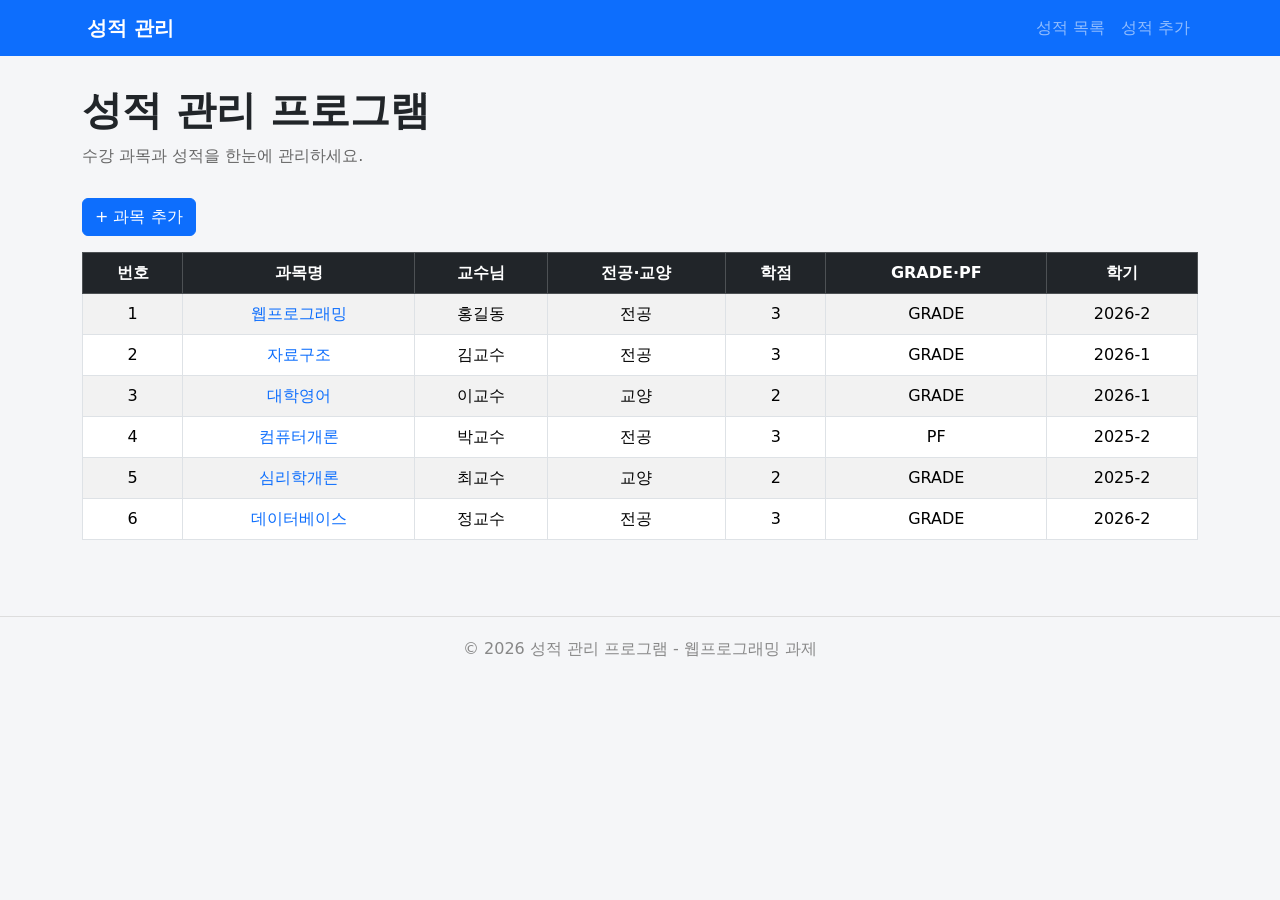
==== index.html @ 342e56bc "remove the folder" ====
<!DOCTYPE html>
<html lang="ko">
<head>
    <meta charset="UTF-8">
    <meta name="viewport" content="width=device-width, initial-scale=1.0">
    <title>성적 관리 프로그램</title>

    <!-- Bootstrap 5 CSS 연결 (CDN 방식) -->
    <link
        href="https://cdn.jsdelivr.net/npm/bootstrap@5.3.3/dist/css/bootstrap.min.css"
        rel="stylesheet">

    <!-- 내가 직접 만든 CSS 연결 -->
    <link rel="stylesheet" href="my.css">
</head>
<body>

    <!-- ================================
         Navbar (상단 네비게이션 바)
         navbar, navbar-expand-lg : 화면 크기에 따라
         메뉴가 접히거나 펼쳐지는 반응형 Navbar
    ================================= -->
    <nav class="navbar navbar-expand-lg navbar-dark bg-primary">
        <div class="container">
            <!-- 사이트 이름 -->
            <a class="navbar-brand" href="index.html">성적 관리</a>

            <!-- 모바일 화면에서 보이는 햄버거 버튼 -->
            <button class="navbar-toggler" type="button"
                data-bs-toggle="collapse" data-bs-target="#navbarMenu">
                <span class="navbar-toggler-icon"></span>
            </button>

            <!-- 메뉴 목록 -->
            <div class="collapse navbar-collapse" id="navbarMenu">
                <ul class="navbar-nav ms-auto">
                    <li class="nav-item">
                        <a class="nav-link" href="index.html">성적 목록</a>
                    </li>
                    <li class="nav-item">
                        <a class="nav-link" href="add.html">성적 추가</a>
                    </li>
                </ul>
            </div>
        </div>
    </nav>

    <!-- ================================
         container : 좌우 여백을 자동으로 만들어주는
         Bootstrap의 기본 레이아웃 박스
    ================================= -->
    <div class="container">

        <!-- 메인 제목 -->
        <h1 class="page-title">성적 관리 프로그램</h1>

        <!-- 간단한 설명 -->
        <p class="page-description">수강 과목과 성적을 한눈에 관리하세요.</p>

        <!-- 과목 추가 버튼 -->
        <a href="add.html" class="btn btn-primary mb-3">+ 과목 추가</a>

        <!-- ================================
             table-responsive : 화면이 좁아지면
             표를 좌우로 스크롤할 수 있게 해준다.
        ================================= -->
        <div class="table-responsive">

            <!-- table, table-striped(줄무늬), table-hover(마우스 효과),
                 table-bordered(테두리) : Bootstrap 표 스타일 -->
            <table class="table table-striped table-hover table-bordered">
                <thead class="table-dark">
                    <tr>
                        <th>번호</th>
                        <th>과목명</th>
                        <th>교수님</th>
                        <th>전공·교양</th>
                        <th>학점</th>
                        <th>GRADE·PF</th>
                        <th>학기</th>
                    </tr>
                </thead>
                <tbody>
                    <!-- 과목명을 클릭하면 view.html로 이동한다 -->
                    <tr>
                        <td>1</td>
                        <td><a href="view.html">웹프로그래밍</a></td>
                        <td>홍길동</td>
                        <td>전공</td>
                        <td>3</td>
                        <td>GRADE</td>
                        <td>2026-2</td>
                    </tr>
                    <tr>
                        <td>2</td>
                        <td><a href="view.html">자료구조</a></td>
                        <td>김교수</td>
                        <td>전공</td>
                        <td>3</td>
                        <td>GRADE</td>
                        <td>2026-1</td>
                    </tr>
                    <tr>
                        <td>3</td>
                        <td><a href="view.html">대학영어</a></td>
                        <td>이교수</td>
                        <td>교양</td>
                        <td>2</td>
                        <td>GRADE</td>
                        <td>2026-1</td>
                    </tr>
                    <tr>
                        <td>4</td>
                        <td><a href="view.html">컴퓨터개론</a></td>
                        <td>박교수</td>
                        <td>전공</td>
                        <td>3</td>
                        <td>PF</td>
                        <td>2025-2</td>
                    </tr>
                    <tr>
                        <td>5</td>
                        <td><a href="view.html">심리학개론</a></td>
                        <td>최교수</td>
                        <td>교양</td>
                        <td>2</td>
                        <td>GRADE</td>
                        <td>2025-2</td>
                    </tr>
                    <tr>
                        <td>6</td>
                        <td><a href="view.html">데이터베이스</a></td>
                        <td>정교수</td>
                        <td>전공</td>
                        <td>3</td>
                        <td>GRADE</td>
                        <td>2026-2</td>
                    </tr>
                </tbody>
            </table>
        </div>

    </div>

    <!-- Footer 영역 -->
    <div class="footer">
        © 2026 성적 관리 프로그램 - 웹프로그래밍 과제
    </div>

    <!-- Bootstrap JavaScript Bundle (Navbar 메뉴 작동을 위해 필요) -->
    <script src="https://cdn.jsdelivr.net/npm/bootstrap@5.3.3/dist/js/bootstrap.bundle.min.js"></script>

</body>
</html>
---- my.css ----
/* ============================================
   my.css - 성적 관리 프로그램 공통 CSS
   Bootstrap이 기본 디자인을 담당하고,
   여기서는 내가 직접 원하는 부분만 조금씩 꾸며준다.
============================================ */

/* 전체 배경색을 살짝 회색빛으로 지정 */
body {
    background-color: #f5f6f8;
}

/* 페이지 제목(예: "성적 관리 프로그램") 스타일 */
.page-title {
    margin-top: 30px;
    margin-bottom: 10px;
    font-weight: bold;
}

/* 페이지 제목 아래 설명 문구 스타일 */
.page-description {
    margin-bottom: 30px;
    color: #666666;
}

/* Navbar 글자에 약간의 여백을 준다 */
.navbar-brand {
    font-weight: bold;
    padding-left: 5px;
}

/* Table 안의 글자를 가운데 정렬 */
.table th,
.table td {
    text-align: center;
    vertical-align: middle;
}

/* Table 안에서 과목명 링크의 색상 지정 */
.table a {
    color: #0d6efd;
    text-decoration: none;
}

/* 과목명 링크에 마우스를 올렸을 때 밑줄 표시 */
.table a:hover {
    text-decoration: underline;
}

/* Card 전체에 약간의 여백과 그림자 효과 */
.card {
    margin-top: 30px;
    border: 1px solid #dddddd;
}

/* Card 제목 부분 배경색 */
.card-header {
    background-color: #e9ecef;
    font-weight: bold;
}

/* 버튼 사이에 약간의 간격을 준다 */
.btn {
    margin-right: 5px;
}

/* Form 전체 영역에 위쪽 여백을 준다 */
.form-area {
    margin-top: 30px;
    margin-bottom: 50px;
}

/* label 글자를 조금 진하게 */
label {
    font-weight: 500;
}

/* Footer 영역 스타일 */
.footer {
    margin-top: 60px;
    padding: 20px 0;
    text-align: center;
    color: #888888;
    border-top: 1px solid #dddddd;
}

/* ============================================
   Media Query (아주 간단한 예시 하나만 사용)
   화면 너비가 576px보다 작을 때 (휴대폰 화면)
   페이지 제목의 글자 크기를 조금 줄여준다.
============================================ */
@media (max-width: 576px) {
    .page-title {
        font-size: 1.5rem;
    }
}
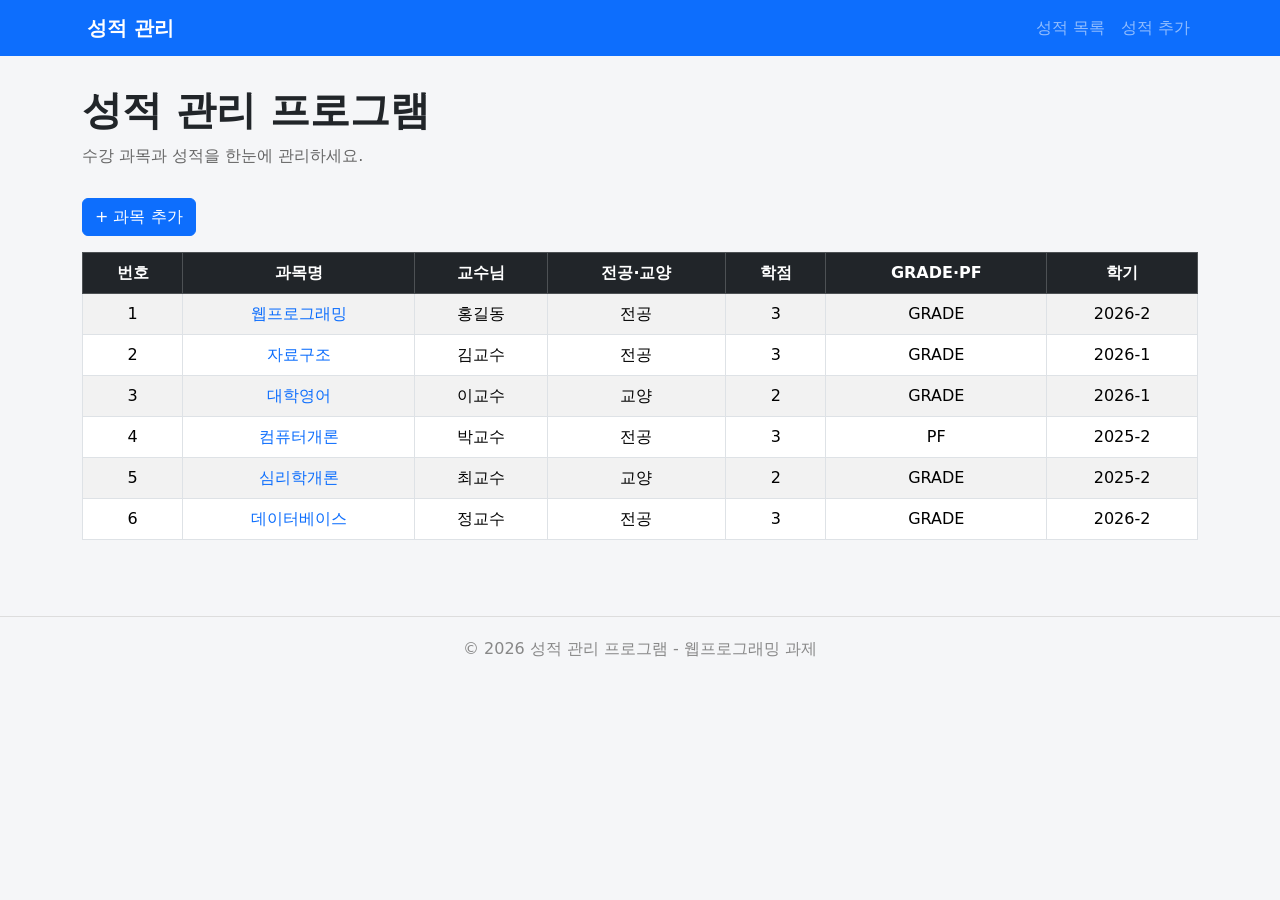
==== commit 70806fb2: "revise the file" ====
--- a/index.html
+++ b/index.html
@@ -1,4 +1,3 @@
-
 <!DOCTYPE html>
 <html lang="ko">
 <head>
@@ -6,33 +5,22 @@
     <meta name="viewport" content="width=device-width, initial-scale=1.0">
     <title>성적 관리 프로그램</title>
 
-    <!-- Bootstrap 5 CSS 연결 (CDN 방식) -->
     <link
         href="https://cdn.jsdelivr.net/npm/bootstrap@5.3.3/dist/css/bootstrap.min.css"
         rel="stylesheet">
 
-    <!-- 내가 직접 만든 CSS 연결 -->
     <link rel="stylesheet" href="my.css">
 </head>
 <body>
 
-    <!-- ================================
-         Navbar (상단 네비게이션 바)
-         navbar, navbar-expand-lg : 화면 크기에 따라
-         메뉴가 접히거나 펼쳐지는 반응형 Navbar
-    ================================= -->
+    <!-- Navbar -->
     <nav class="navbar navbar-expand-lg navbar-dark bg-primary">
         <div class="container">
-            <!-- 사이트 이름 -->
             <a class="navbar-brand" href="index.html">성적 관리</a>
-
-            <!-- 모바일 화면에서 보이는 햄버거 버튼 -->
             <button class="navbar-toggler" type="button"
                 data-bs-toggle="collapse" data-bs-target="#navbarMenu">
                 <span class="navbar-toggler-icon"></span>
             </button>
-
-            <!-- 메뉴 목록 -->
             <div class="collapse navbar-collapse" id="navbarMenu">
                 <ul class="navbar-nav ms-auto">
                     <li class="nav-item">
@@ -46,29 +34,14 @@
         </div>
     </nav>
 
-    <!-- ================================
-         container : 좌우 여백을 자동으로 만들어주는
-         Bootstrap의 기본 레이아웃 박스
-    ================================= -->
     <div class="container">
 
-        <!-- 메인 제목 -->
         <h1 class="page-title">성적 관리 프로그램</h1>
-
-        <!-- 간단한 설명 -->
         <p class="page-description">수강 과목과 성적을 한눈에 관리하세요.</p>
 
-        <!-- 과목 추가 버튼 -->
         <a href="add.html" class="btn btn-primary mb-3">+ 과목 추가</a>
 
-        <!-- ================================
-             table-responsive : 화면이 좁아지면
-             표를 좌우로 스크롤할 수 있게 해준다.
-        ================================= -->
         <div class="table-responsive">
-
-            <!-- table, table-striped(줄무늬), table-hover(마우스 효과),
-                 table-bordered(테두리) : Bootstrap 표 스타일 -->
             <table class="table table-striped table-hover table-bordered">
                 <thead class="table-dark">
                     <tr>
@@ -81,75 +54,79 @@
                         <th>학기</th>
                     </tr>
                 </thead>
-                <tbody>
-                    <!-- 과목명을 클릭하면 view.html로 이동한다 -->
-                    <tr>
-                        <td>1</td>
-                        <td><a href="view.html">웹프로그래밍</a></td>
-                        <td>홍길동</td>
-                        <td>전공</td>
-                        <td>3</td>
-                        <td>GRADE</td>
-                        <td>2026-2</td>
-                    </tr>
-                    <tr>
-                        <td>2</td>
-                        <td><a href="view.html">자료구조</a></td>
-                        <td>김교수</td>
-                        <td>전공</td>
-                        <td>3</td>
-                        <td>GRADE</td>
-                        <td>2026-1</td>
-                    </tr>
-                    <tr>
-                        <td>3</td>
-                        <td><a href="view.html">대학영어</a></td>
-                        <td>이교수</td>
-                        <td>교양</td>
-                        <td>2</td>
-                        <td>GRADE</td>
-                        <td>2026-1</td>
-                    </tr>
-                    <tr>
-                        <td>4</td>
-                        <td><a href="view.html">컴퓨터개론</a></td>
-                        <td>박교수</td>
-                        <td>전공</td>
-                        <td>3</td>
-                        <td>PF</td>
-                        <td>2025-2</td>
-                    </tr>
-                    <tr>
-                        <td>5</td>
-                        <td><a href="view.html">심리학개론</a></td>
-                        <td>최교수</td>
-                        <td>교양</td>
-                        <td>2</td>
-                        <td>GRADE</td>
-                        <td>2025-2</td>
-                    </tr>
-                    <tr>
-                        <td>6</td>
-                        <td><a href="view.html">데이터베이스</a></td>
-                        <td>정교수</td>
-                        <td>전공</td>
-                        <td>3</td>
-                        <td>GRADE</td>
-                        <td>2026-2</td>
-                    </tr>
+                <!-- 표 내용은 JavaScript가 채워준다. 처음에는 비어있다. -->
+                <tbody id="gradeTableBody">
                 </tbody>
             </table>
         </div>
 
     </div>
 
-    <!-- Footer 영역 -->
     <div class="footer">
         © 2026 성적 관리 프로그램 - 웹프로그래밍 과제
     </div>
 
-    <!-- Bootstrap JavaScript Bundle (Navbar 메뉴 작동을 위해 필요) -->
     <script src="https://cdn.jsdelivr.net/npm/bootstrap@5.3.3/dist/js/bootstrap.bundle.min.js"></script>
 
+    <script>
+
+        // localStorage에 데이터가 하나도 없을 때 사용할 기본 예시 데이터
+        var defaultGrades = [
+            { id: 1, subject: "웹프로그래밍", professor: "홍길동", category: "전공", credit: 3, gradeType: "GRADE", semester: "2026-2" },
+            { id: 2, subject: "자료구조",     professor: "김교수", category: "전공", credit: 3, gradeType: "GRADE", semester: "2026-1" },
+            { id: 3, subject: "대학영어",     professor: "이교수", category: "교양", credit: 2, gradeType: "GRADE", semester: "2026-1" },
+            { id: 4, subject: "컴퓨터개론",   professor: "박교수", category: "전공", credit: 3, gradeType: "PF",    semester: "2025-2" },
+            { id: 5, subject: "심리학개론",   professor: "최교수", category: "교양", credit: 2, gradeType: "GRADE", semester: "2025-2" },
+            { id: 6, subject: "데이터베이스", professor: "정교수", category: "전공", credit: 3, gradeType: "GRADE", semester: "2026-2" }
+        ];
+
+        // localStorage에서 성적 데이터를 가져오는 함수
+        function getGrades() {
+            var data = localStorage.getItem("grades");
+
+            // 저장된 데이터가 없으면 기본 데이터를 저장하고 반환한다
+            if (data === null) {
+                saveGrades(defaultGrades);
+                return defaultGrades;
+            }
+
+            // JSON 문자열을 다시 배열로 바꿔서 반환한다
+            return JSON.parse(data);
+        }
+
+        // 배열을 localStorage에 저장하는 함수
+        function saveGrades(grades) {
+            localStorage.setItem("grades", JSON.stringify(grades));
+        }
+
+        // 화면에 표를 그리는 함수
+        function showGradeList() {
+            var grades = getGrades();
+            var tbody = document.getElementById("gradeTableBody");
+
+            var html = "";
+
+            for (var i = 0; i < grades.length; i++) {
+                var g = grades[i];
+
+                html += "<tr>";
+                html += "<td>" + g.id + "</td>";
+                html += "<td><a href='view.html?id=" + g.id + "'>" + g.subject + "</a></td>";
+                html += "<td>" + g.professor + "</td>";
+                html += "<td>" + g.category + "</td>";
+                html += "<td>" + g.credit + "</td>";
+                html += "<td>" + g.gradeType + "</td>";
+                html += "<td>" + g.semester + "</td>";
+                html += "</tr>";
+            }
+
+            tbody.innerHTML = html;
+        }
+
+        // 페이지가 열리면 바로 표를 그린다
+        showGradeList();
+
+    </script>
+
 </body>
-</html>
+</html>
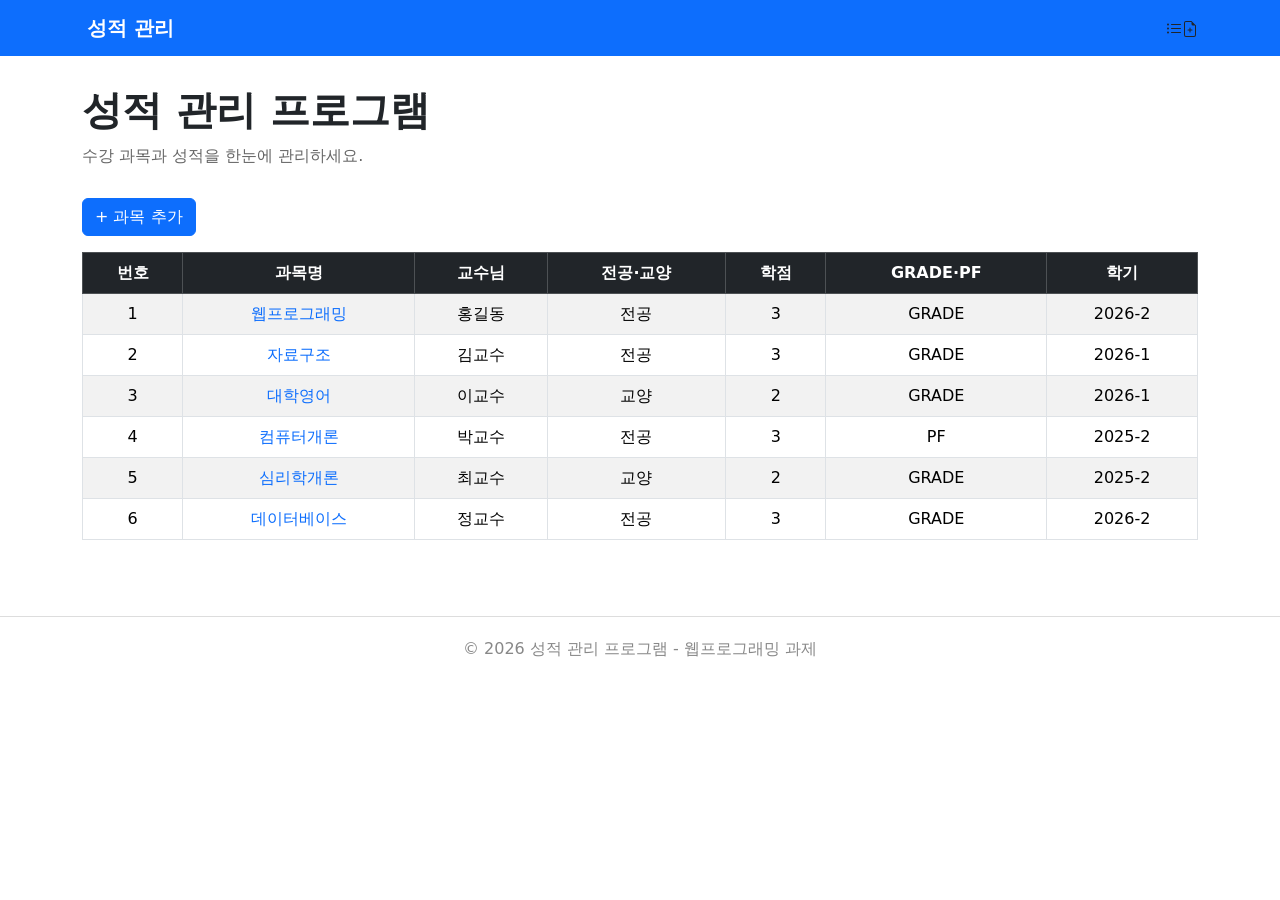
==== commit 5e95c07a: "add the icon" ====
--- a/index.html
+++ b/index.html
@@ -1,33 +1,49 @@
 <!DOCTYPE html>
 <html lang="ko">
+
 <head>
     <meta charset="UTF-8">
     <meta name="viewport" content="width=device-width, initial-scale=1.0">
     <title>성적 관리 프로그램</title>
 
-    <link
-        href="https://cdn.jsdelivr.net/npm/bootstrap@5.3.3/dist/css/bootstrap.min.css"
-        rel="stylesheet">
+    <link href="https://cdn.jsdelivr.net/npm/bootstrap@5.3.3/dist/css/bootstrap.min.css" rel="stylesheet">
 
     <link rel="stylesheet" href="my.css">
+    <link href="https://cdn.jsdelivr.net/npm/bootstrap@5.3.8/dist/css/bootstrap.min.css" rel="stylesheet"
+        integrity="sha384-sRIl4kxILFvY47J16cr9ZwB07vP4J8+LH7qKQnuqkuIAvNWLzeN8tE5YBujZqJLB" crossorigin="anonymous">
 </head>
+
 <body>
+    <script src="https://cdn.jsdelivr.net/npm/bootstrap@5.3.8/dist/js/bootstrap.bundle.min.js"
+        integrity="sha384-FKyoEForCGlyvwx9Hj09JcYn3nv7wiPVlz7YYwJrWVcXK/BmnVDxM+D2scQbITxI"
+        crossorigin="anonymous"></script>
 
     <!-- Navbar -->
     <nav class="navbar navbar-expand-lg navbar-dark bg-primary">
         <div class="container">
             <a class="navbar-brand" href="index.html">성적 관리</a>
-            <button class="navbar-toggler" type="button"
-                data-bs-toggle="collapse" data-bs-target="#navbarMenu">
+            <button class="navbar-toggler" type="button" data-bs-toggle="collapse" data-bs-target="#navbarMenu">
                 <span class="navbar-toggler-icon"></span>
             </button>
             <div class="collapse navbar-collapse" id="navbarMenu">
                 <ul class="navbar-nav ms-auto">
                     <li class="nav-item">
-                        <a class="nav-link" href="index.html">성적 목록</a>
+                        
+                        <svg xmlns="http://www.w3.org/2000/svg" width="16" height="16" fill="currentColor"
+                            class="bi bi-list-ul" viewBox="0 0 16 16">
+                            <path fill-rule="evenodd"
+                                d="M5 11.5a.5.5 0 0 1 .5-.5h9a.5.5 0 0 1 0 1h-9a.5.5 0 0 1-.5-.5m0-4a.5.5 0 0 1 .5-.5h9a.5.5 0 0 1 0 1h-9a.5.5 0 0 1-.5-.5m0-4a.5.5 0 0 1 .5-.5h9a.5.5 0 0 1 0 1h-9a.5.5 0 0 1-.5-.5m-3 1a1 1 0 1 0 0-2 1 1 0 0 0 0 2m0 4a1 1 0 1 0 0-2 1 1 0 0 0 0 2m0 4a1 1 0 1 0 0-2 1 1 0 0 0 0 2" />
+                        </svg>
                     </li>
                     <li class="nav-item">
-                        <a class="nav-link" href="add.html">성적 추가</a>
+                        
+                        <svg xmlns="http://www.w3.org/2000/svg" width="16" height="16" fill="currentColor"
+                            class="bi bi-file-earmark-plus" viewBox="0 0 16 16">
+                            <path
+                                d="M8 6.5a.5.5 0 0 1 .5.5v1.5H10a.5.5 0 0 1 0 1H8.5V11a.5.5 0 0 1-1 0V9.5H6a.5.5 0 0 1 0-1h1.5V7a.5.5 0 0 1 .5-.5" />
+                            <path
+                                d="M14 4.5V14a2 2 0 0 1-2 2H4a2 2 0 0 1-2-2V2a2 2 0 0 1 2-2h5.5zm-3 0A1.5 1.5 0 0 1 9.5 3V1H4a1 1 0 0 0-1 1v12a1 1 0 0 0 1 1h8a1 1 0 0 0 1-1V4.5z" />
+                        </svg>
                     </li>
                 </ul>
             </div>
@@ -73,10 +89,10 @@
         // localStorage에 데이터가 하나도 없을 때 사용할 기본 예시 데이터
         var defaultGrades = [
             { id: 1, subject: "웹프로그래밍", professor: "홍길동", category: "전공", credit: 3, gradeType: "GRADE", semester: "2026-2" },
-            { id: 2, subject: "자료구조",     professor: "김교수", category: "전공", credit: 3, gradeType: "GRADE", semester: "2026-1" },
-            { id: 3, subject: "대학영어",     professor: "이교수", category: "교양", credit: 2, gradeType: "GRADE", semester: "2026-1" },
-            { id: 4, subject: "컴퓨터개론",   professor: "박교수", category: "전공", credit: 3, gradeType: "PF",    semester: "2025-2" },
-            { id: 5, subject: "심리학개론",   professor: "최교수", category: "교양", credit: 2, gradeType: "GRADE", semester: "2025-2" },
+            { id: 2, subject: "자료구조", professor: "김교수", category: "전공", credit: 3, gradeType: "GRADE", semester: "2026-1" },
+            { id: 3, subject: "대학영어", professor: "이교수", category: "교양", credit: 2, gradeType: "GRADE", semester: "2026-1" },
+            { id: 4, subject: "컴퓨터개론", professor: "박교수", category: "전공", credit: 3, gradeType: "PF", semester: "2025-2" },
+            { id: 5, subject: "심리학개론", professor: "최교수", category: "교양", credit: 2, gradeType: "GRADE", semester: "2025-2" },
             { id: 6, subject: "데이터베이스", professor: "정교수", category: "전공", credit: 3, gradeType: "GRADE", semester: "2026-2" }
         ];
 
@@ -129,4 +145,5 @@
     </script>
 
 </body>
+
 </html>
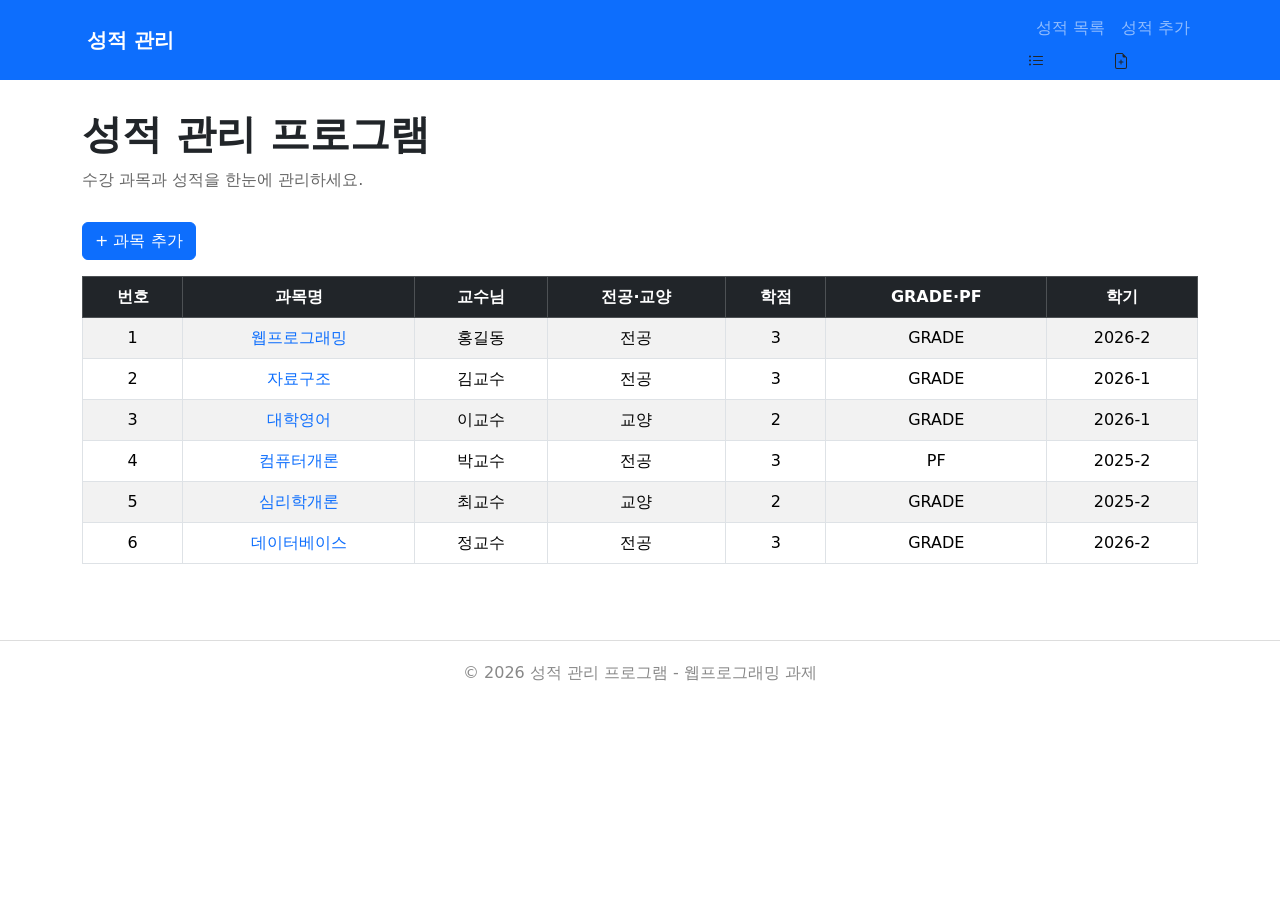
==== commit ff93d4b9: "revise the icon" ====
--- a/index.html
+++ b/index.html
@@ -28,7 +28,7 @@
             <div class="collapse navbar-collapse" id="navbarMenu">
                 <ul class="navbar-nav ms-auto">
                     <li class="nav-item">
-                        
+                        <a class="nav-link" href="index.html">성적 목록</a>
                         <svg xmlns="http://www.w3.org/2000/svg" width="16" height="16" fill="currentColor"
                             class="bi bi-list-ul" viewBox="0 0 16 16">
                             <path fill-rule="evenodd"
@@ -36,7 +36,7 @@
                         </svg>
                     </li>
                     <li class="nav-item">
-                        
+                        <a class="nav-link" href="add.html">성적 추가</a>
                         <svg xmlns="http://www.w3.org/2000/svg" width="16" height="16" fill="currentColor"
                             class="bi bi-file-earmark-plus" viewBox="0 0 16 16">
                             <path
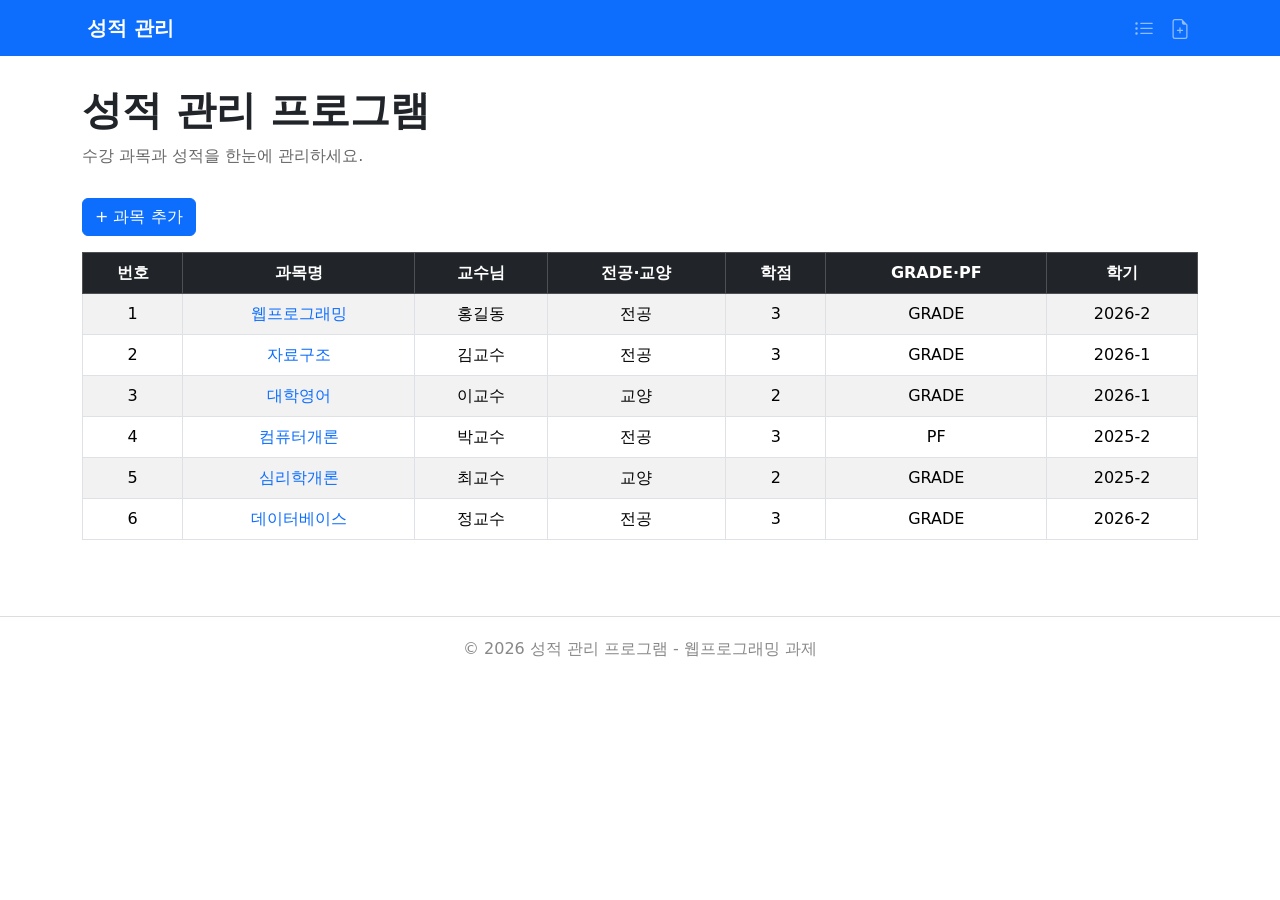
==== commit 311fb694: "rerevise the icon" ====
--- a/index.html
+++ b/index.html
@@ -28,22 +28,24 @@
             <div class="collapse navbar-collapse" id="navbarMenu">
                 <ul class="navbar-nav ms-auto">
                     <li class="nav-item">
-                        <a class="nav-link" href="index.html">성적 목록</a>
-                        <svg xmlns="http://www.w3.org/2000/svg" width="16" height="16" fill="currentColor"
-                            class="bi bi-list-ul" viewBox="0 0 16 16">
-                            <path fill-rule="evenodd"
-                                d="M5 11.5a.5.5 0 0 1 .5-.5h9a.5.5 0 0 1 0 1h-9a.5.5 0 0 1-.5-.5m0-4a.5.5 0 0 1 .5-.5h9a.5.5 0 0 1 0 1h-9a.5.5 0 0 1-.5-.5m0-4a.5.5 0 0 1 .5-.5h9a.5.5 0 0 1 0 1h-9a.5.5 0 0 1-.5-.5m-3 1a1 1 0 1 0 0-2 1 1 0 0 0 0 2m0 4a1 1 0 1 0 0-2 1 1 0 0 0 0 2m0 4a1 1 0 1 0 0-2 1 1 0 0 0 0 2" />
-                        </svg>
+                        <a class="nav-link" href="index.html">
+                            <svg xmlns="http://www.w3.org/2000/svg" width="20" height="20" fill="currentColor"
+                                class="bi bi-list-ul" viewBox="0 0 16 16">
+                                <path fill-rule="evenodd"
+                                    d="M5 11.5a.5.5 0 0 1 .5-.5h9a.5.5 0 0 1 0 1h-9a.5.5 0 0 1-.5-.5m0-4a.5.5 0 0 1 .5-.5h9a.5.5 0 0 1 0 1h-9a.5.5 0 0 1-.5-.5m0-4a.5.5 0 0 1 .5-.5h9a.5.5 0 0 1 0 1h-9a.5.5 0 0 1-.5-.5m-3 1a1 1 0 1 0 0-2 1 1 0 0 0 0 2m0 4a1 1 0 1 0 0-2 1 1 0 0 0 0 2m0 4a1 1 0 1 0 0-2 1 1 0 0 0 0 2" />
+                            </svg>
+                        </a>
                     </li>
                     <li class="nav-item">
-                        <a class="nav-link" href="add.html">성적 추가</a>
-                        <svg xmlns="http://www.w3.org/2000/svg" width="16" height="16" fill="currentColor"
-                            class="bi bi-file-earmark-plus" viewBox="0 0 16 16">
-                            <path
-                                d="M8 6.5a.5.5 0 0 1 .5.5v1.5H10a.5.5 0 0 1 0 1H8.5V11a.5.5 0 0 1-1 0V9.5H6a.5.5 0 0 1 0-1h1.5V7a.5.5 0 0 1 .5-.5" />
-                            <path
-                                d="M14 4.5V14a2 2 0 0 1-2 2H4a2 2 0 0 1-2-2V2a2 2 0 0 1 2-2h5.5zm-3 0A1.5 1.5 0 0 1 9.5 3V1H4a1 1 0 0 0-1 1v12a1 1 0 0 0 1 1h8a1 1 0 0 0 1-1V4.5z" />
-                        </svg>
+                        <a class="nav-link" href="add.html">
+                            <svg xmlns="http://www.w3.org/2000/svg" width="20" height="20" fill="currentColor"
+                                class="bi bi-file-earmark-plus" viewBox="0 0 16 16">
+                                <path
+                                    d="M8 6.5a.5.5 0 0 1 .5.5v1.5H10a.5.5 0 0 1 0 1H8.5V11a.5.5 0 0 1-1 0V9.5H6a.5.5 0 0 1 0-1h1.5V7a.5.5 0 0 1 .5-.5" />
+                                <path
+                                    d="M14 4.5V14a2 2 0 0 1-2 2H4a2 2 0 0 1-2-2V2a2 2 0 0 1 2-2h5.5zm-3 0A1.5 1.5 0 0 1 9.5 3V1H4a1 1 0 0 0-1 1v12a1 1 0 0 0 1 1h8a1 1 0 0 0 1-1V4.5z" />
+                            </svg>
+                        </a>
                     </li>
                 </ul>
             </div>
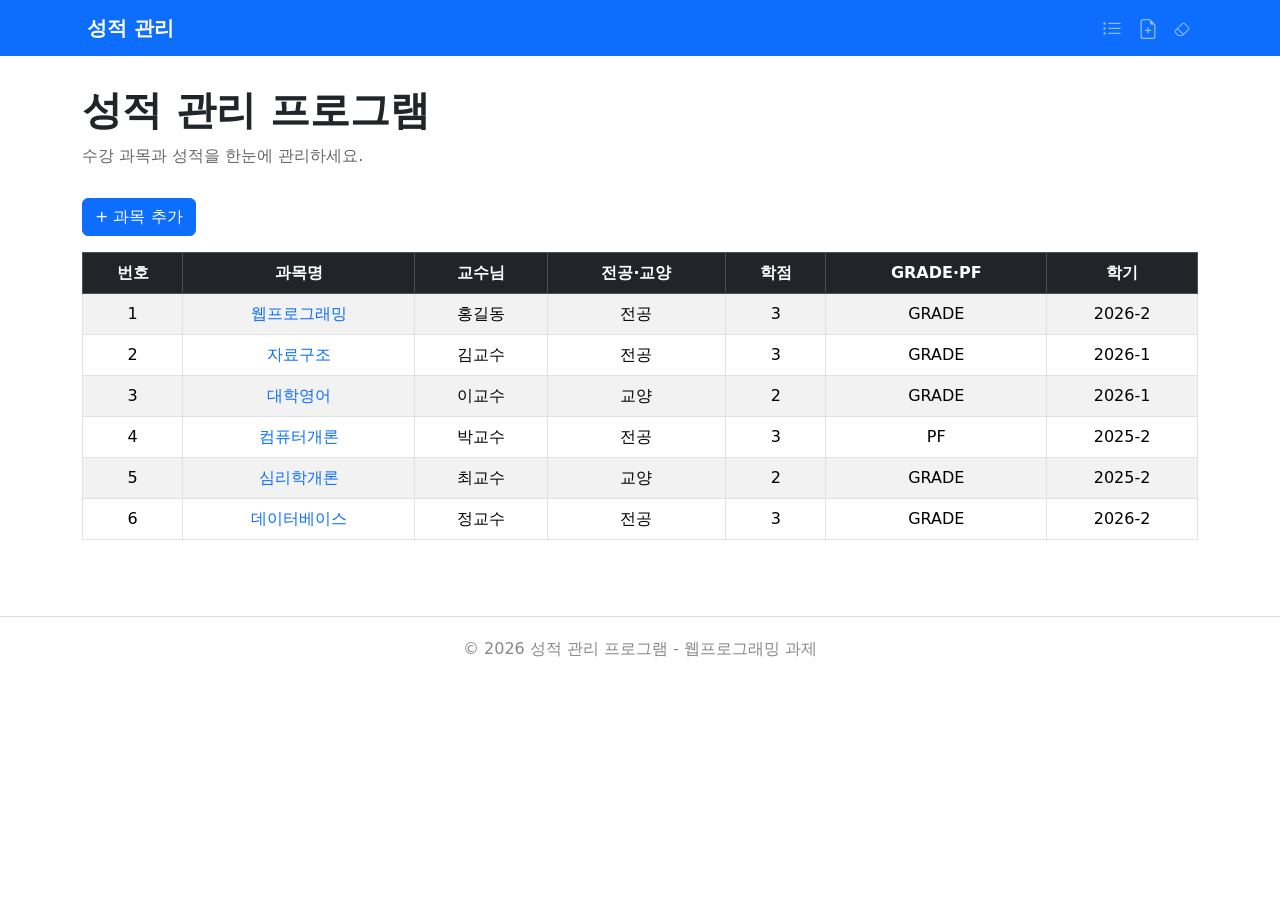
==== commit 21fe566b: "add the edit icon" ====
--- a/index.html
+++ b/index.html
@@ -44,6 +44,15 @@
                                     d="M8 6.5a.5.5 0 0 1 .5.5v1.5H10a.5.5 0 0 1 0 1H8.5V11a.5.5 0 0 1-1 0V9.5H6a.5.5 0 0 1 0-1h1.5V7a.5.5 0 0 1 .5-.5" />
                                 <path
                                     d="M14 4.5V14a2 2 0 0 1-2 2H4a2 2 0 0 1-2-2V2a2 2 0 0 1 2-2h5.5zm-3 0A1.5 1.5 0 0 1 9.5 3V1H4a1 1 0 0 0-1 1v12a1 1 0 0 0 1 1h8a1 1 0 0 0 1-1V4.5z" />
+                            </svg>
+                        </a>
+                    </li>
+                    <li class="nav-item">
+                        <a class="nav-link" href="edit.html">
+                            <svg xmlns="http://www.w3.org/2000/svg" width="16" height="16" fill="currentColor"
+                                class="bi bi-eraser" viewBox="0 0 16 16">
+                                <path
+                                    d="M8.086 2.207a2 2 0 0 1 2.828 0l3.879 3.879a2 2 0 0 1 0 2.828l-5.5 5.5A2 2 0 0 1 7.879 15H5.12a2 2 0 0 1-1.414-.586l-2.5-2.5a2 2 0 0 1 0-2.828zm2.121.707a1 1 0 0 0-1.414 0L4.16 7.547l5.293 5.293 4.633-4.633a1 1 0 0 0 0-1.414zM8.746 13.547 3.453 8.254 1.914 9.793a1 1 0 0 0 0 1.414l2.5 2.5a1 1 0 0 0 .707.293H7.88a1 1 0 0 0 .707-.293z" />
                             </svg>
                         </a>
                     </li>
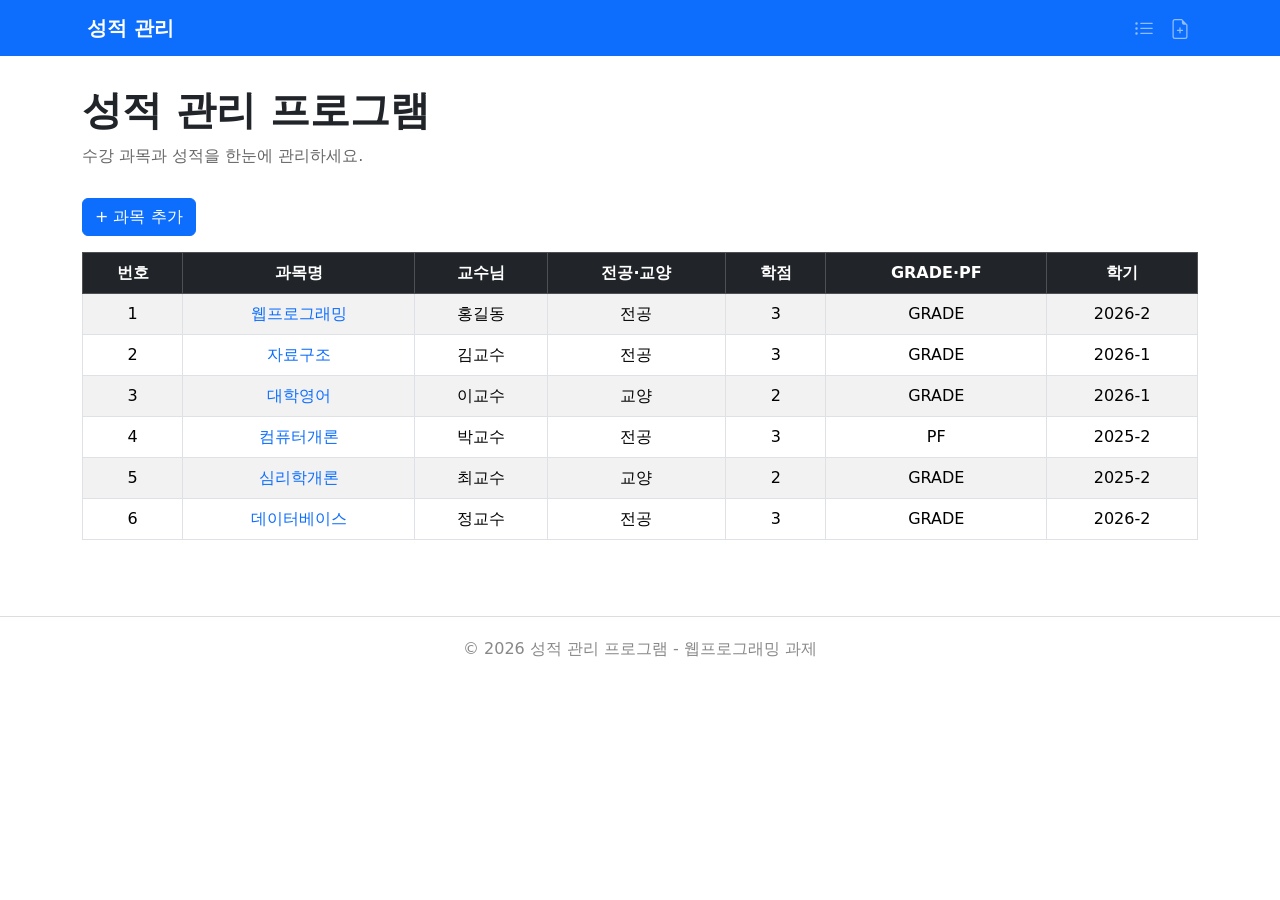
==== commit a0d5ee44: "add the example file" ====
--- a/index.html
+++ b/index.html
@@ -47,15 +47,7 @@
                             </svg>
                         </a>
                     </li>
-                    <li class="nav-item">
-                        <a class="nav-link" href="edit.html">
-                            <svg xmlns="http://www.w3.org/2000/svg" width="16" height="16" fill="currentColor"
-                                class="bi bi-eraser" viewBox="0 0 16 16">
-                                <path
-                                    d="M8.086 2.207a2 2 0 0 1 2.828 0l3.879 3.879a2 2 0 0 1 0 2.828l-5.5 5.5A2 2 0 0 1 7.879 15H5.12a2 2 0 0 1-1.414-.586l-2.5-2.5a2 2 0 0 1 0-2.828zm2.121.707a1 1 0 0 0-1.414 0L4.16 7.547l5.293 5.293 4.633-4.633a1 1 0 0 0 0-1.414zM8.746 13.547 3.453 8.254 1.914 9.793a1 1 0 0 0 0 1.414l2.5 2.5a1 1 0 0 0 .707.293H7.88a1 1 0 0 0 .707-.293z" />
-                            </svg>
-                        </a>
-                    </li>
+                    
                 </ul>
             </div>
         </div>
